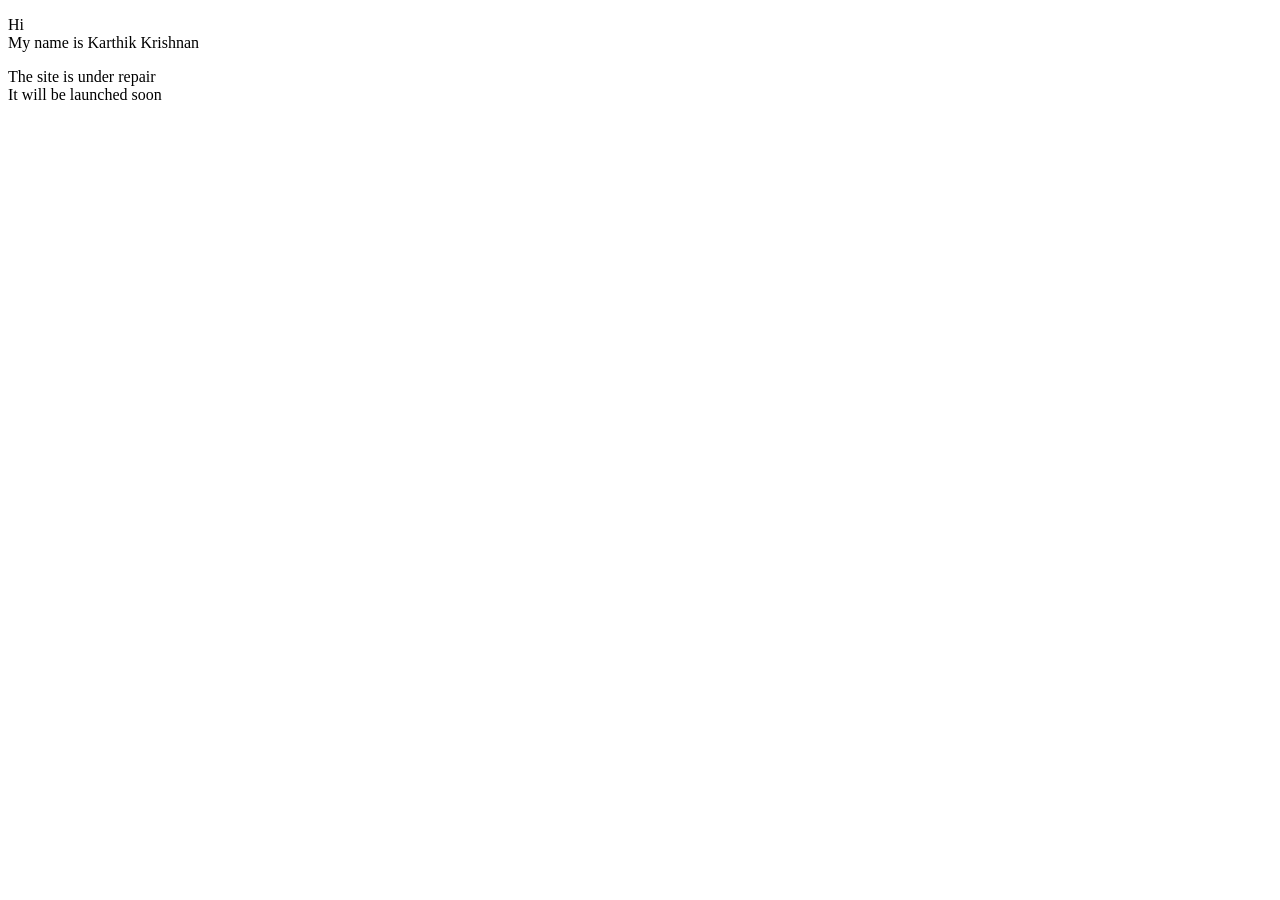
==== index.html @ c553976c "test" ====
<!DOCTYPE html>
<html lang="en">
<head>

	<title>Karthik</title>

</head>

<body>

<p> Hi <br> My name is Karthik Krishnan </p>

<p> The site is under repair<br> It will be launched soon</p>

</body>
</html>
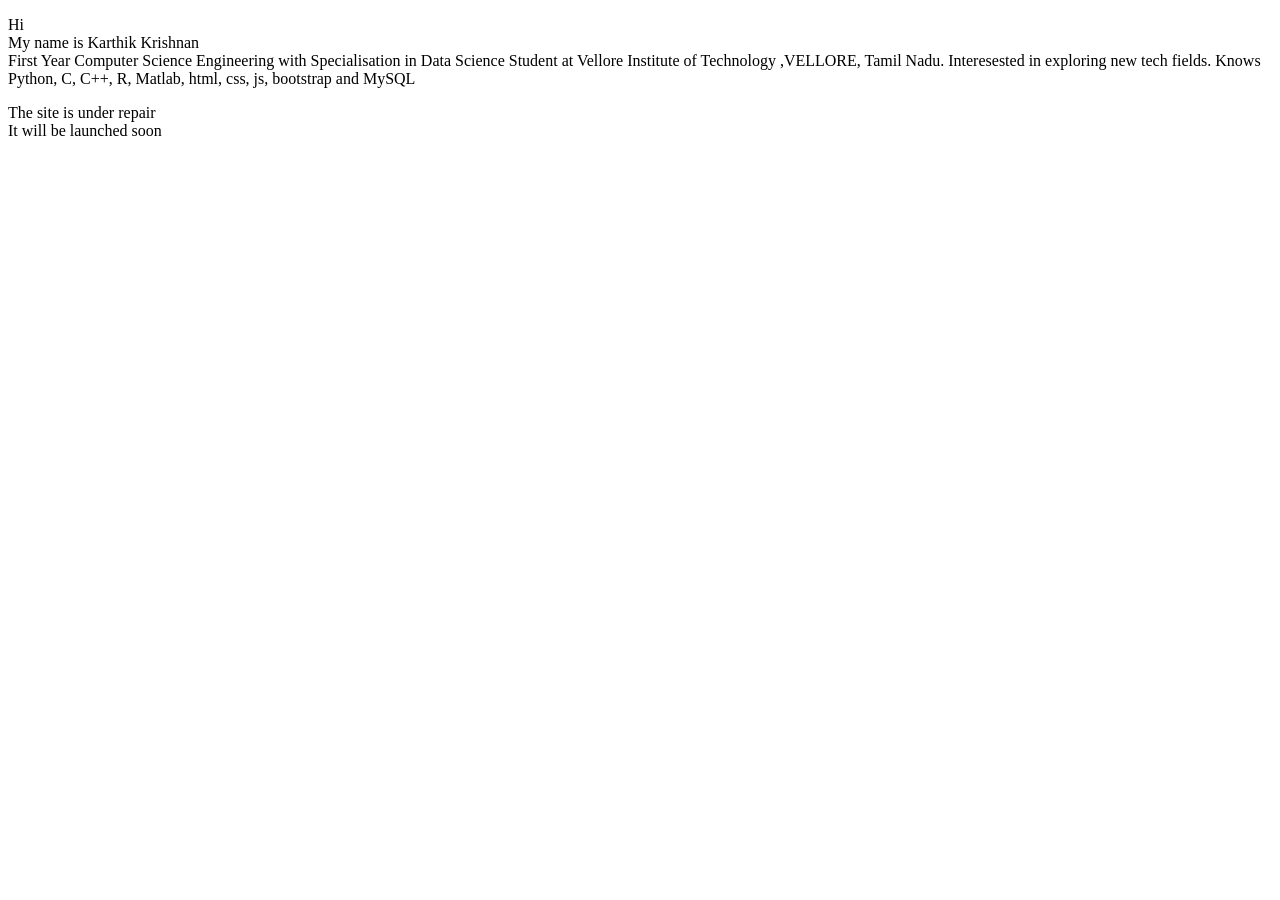
==== commit 1d823ee3: "Update index.html" ====
--- a/index.html
+++ b/index.html
@@ -8,7 +8,7 @@
 
 <body>
 
-<p> Hi <br> My name is Karthik Krishnan </p>
+<p> Hi <br> My name is Karthik Krishnan<br> First Year Computer Science Engineering with Specialisation in Data Science Student at Vellore Institute of Technology ,VELLORE, Tamil Nadu. Interesested in exploring new tech fields. Knows Python, C, C++, R, Matlab, html, css, js, bootstrap and MySQL </p>
 
 <p> The site is under repair<br> It will be launched soon</p>
 
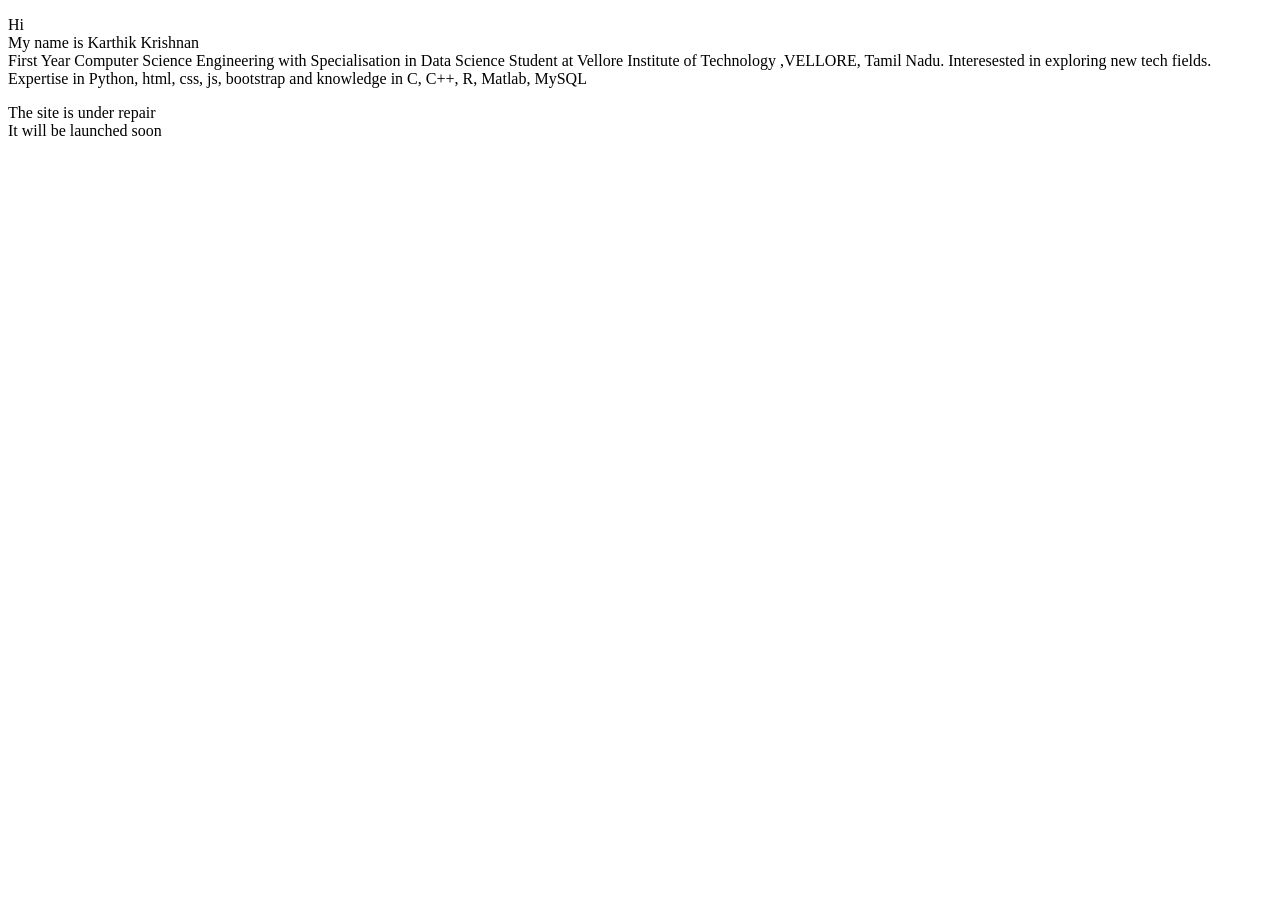
==== commit 0a4d50b8: "Update index.html" ====
--- a/index.html
+++ b/index.html
@@ -8,7 +8,7 @@
 
 <body>
 
-<p> Hi <br> My name is Karthik Krishnan<br> First Year Computer Science Engineering with Specialisation in Data Science Student at Vellore Institute of Technology ,VELLORE, Tamil Nadu. Interesested in exploring new tech fields. Knows Python, C, C++, R, Matlab, html, css, js, bootstrap and MySQL </p>
+<p> Hi <br> My name is Karthik Krishnan<br> First Year Computer Science Engineering with Specialisation in Data Science Student at Vellore Institute of Technology ,VELLORE, Tamil Nadu. Interesested in exploring new tech fields. Expertise in Python, html, css, js, bootstrap and knowledge in C, C++, R, Matlab, MySQL </p>
 
 <p> The site is under repair<br> It will be launched soon</p>
 
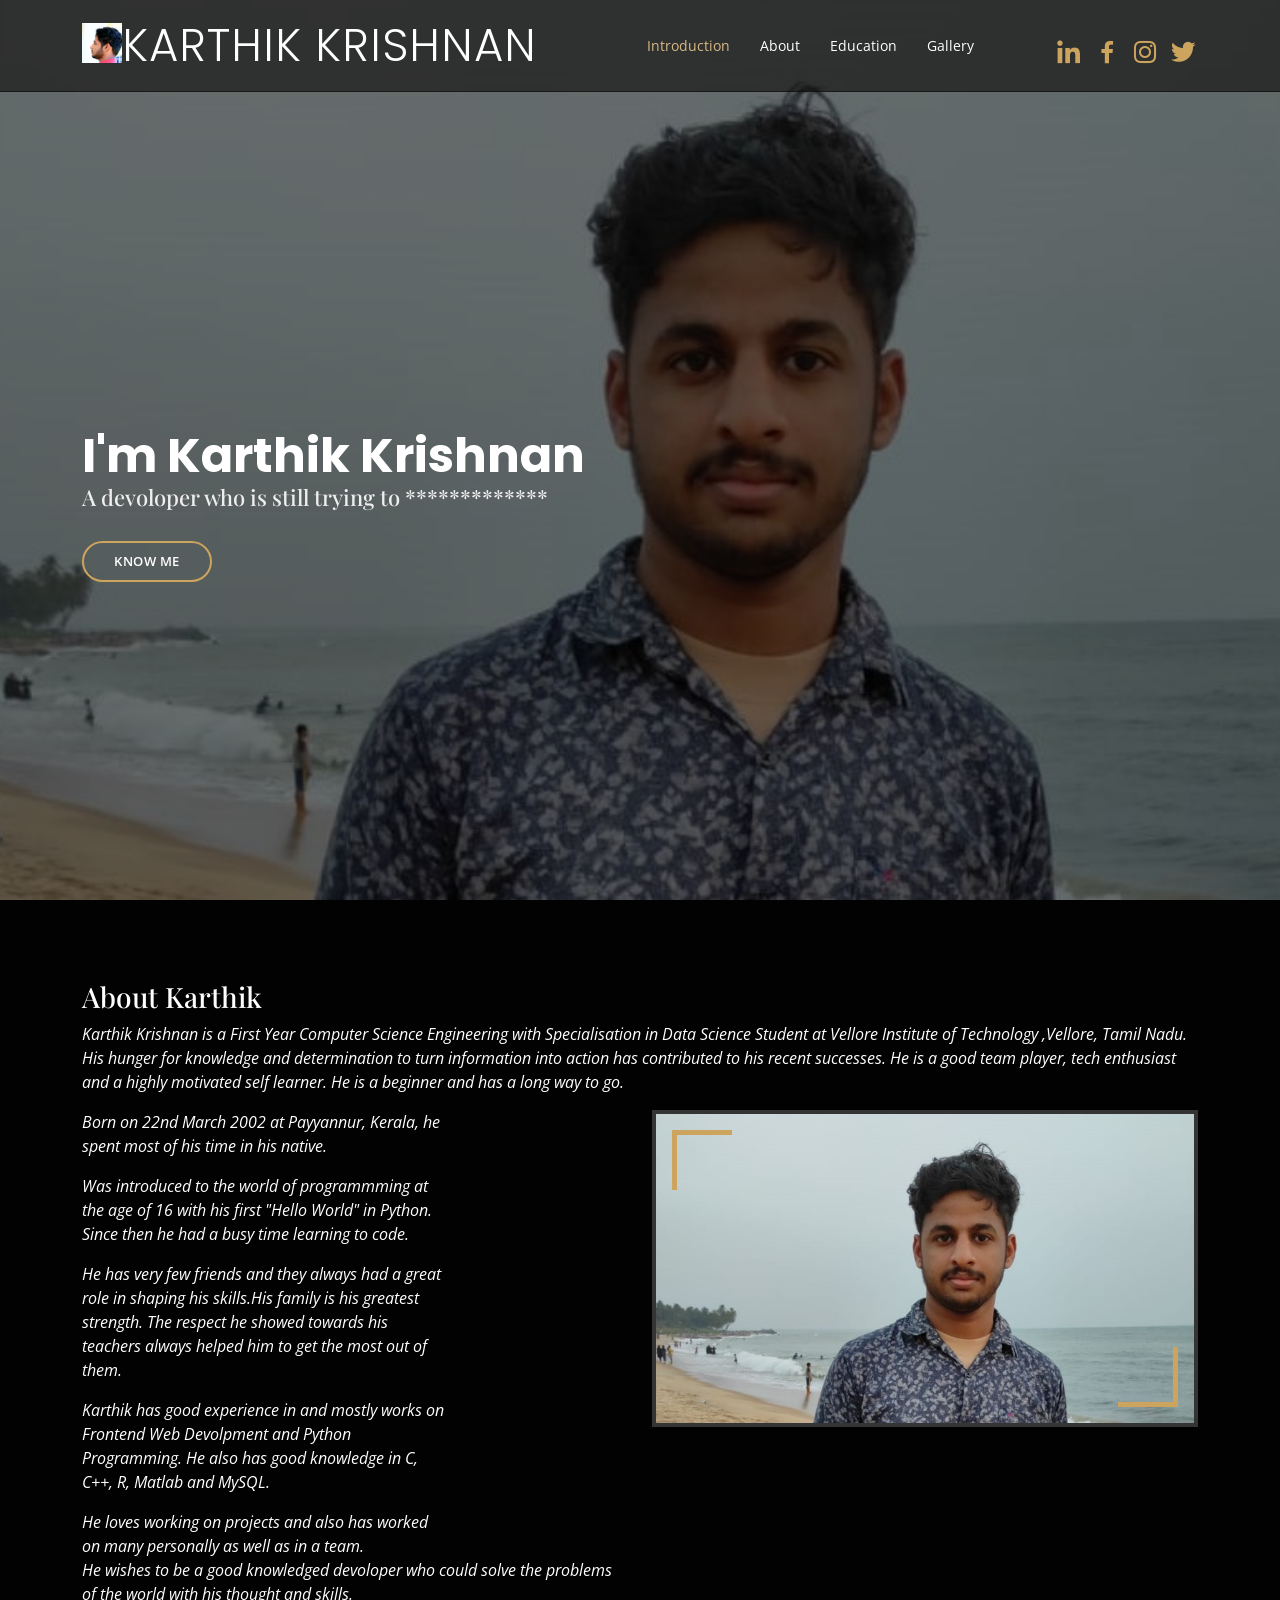
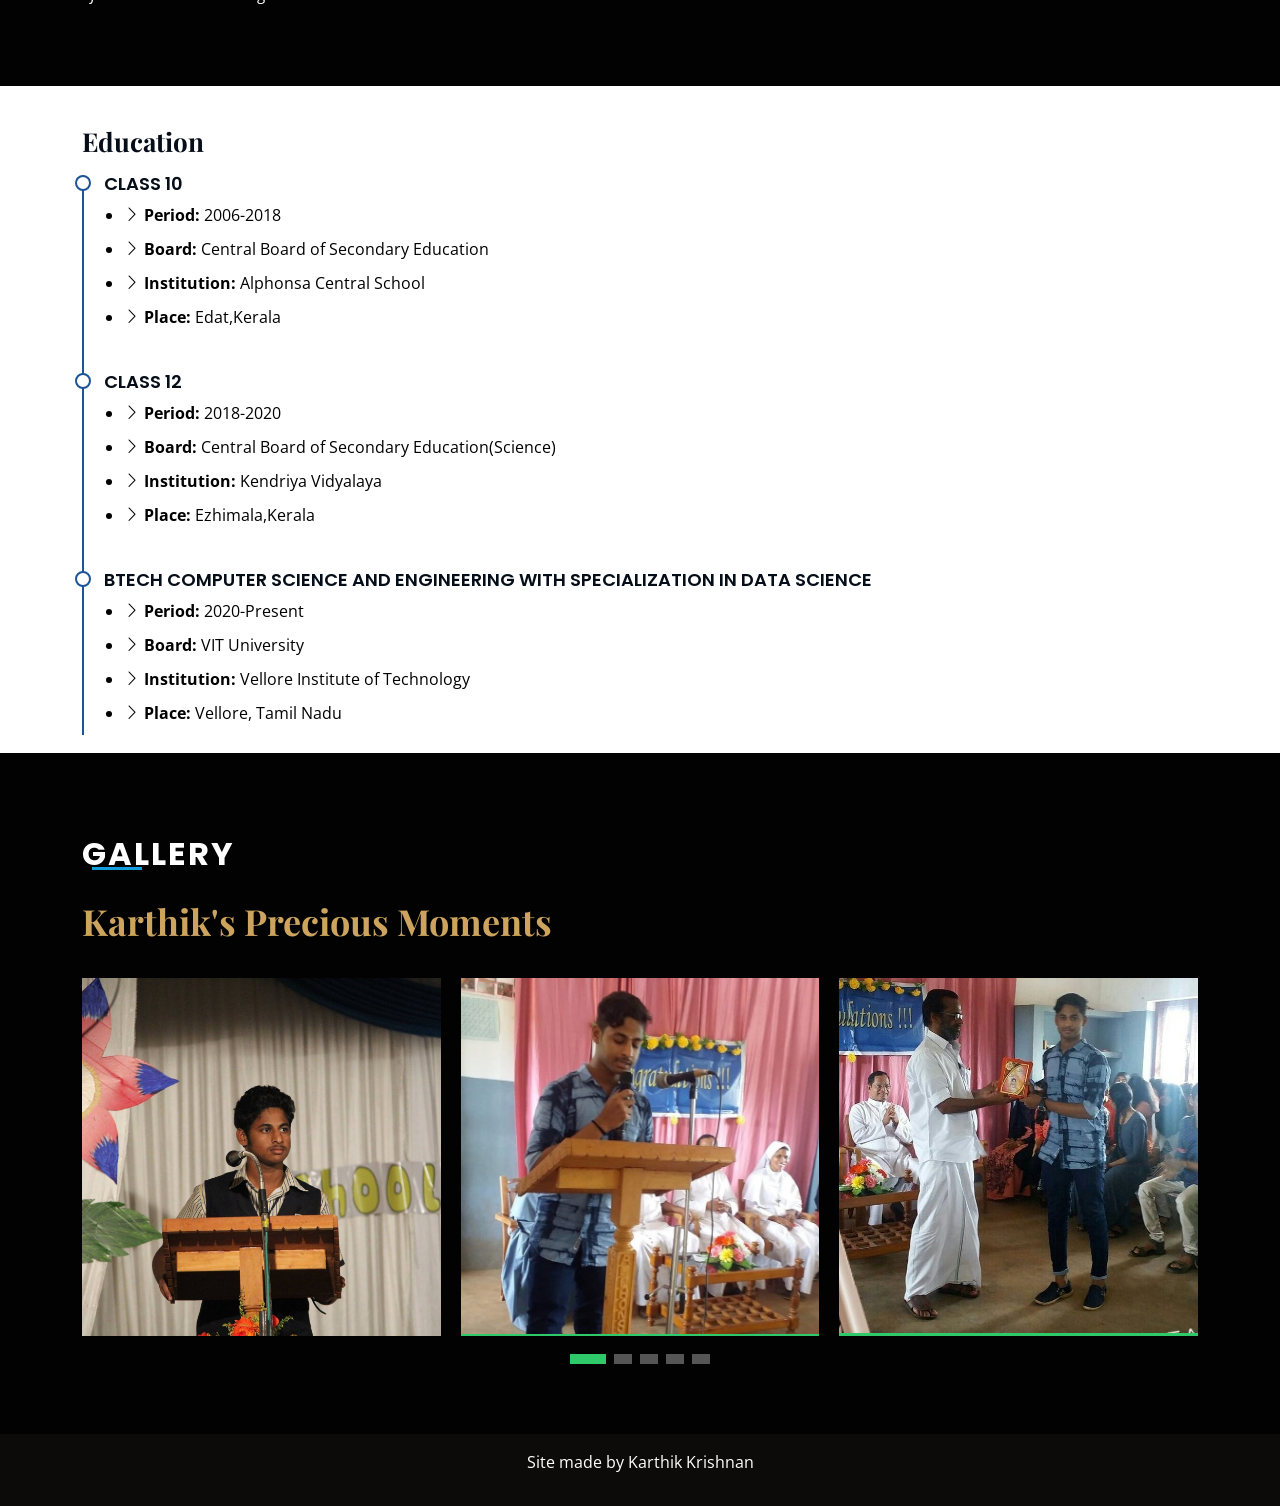
==== commit e0125d1b: "draft 2" ====
--- a/index.html
+++ b/index.html
@@ -1,16 +1,374 @@
 <!DOCTYPE html>
 <html lang="en">
+
 <head>
-
-	<title>Karthik</title>
-
+  <meta charset="utf-8">
+  <meta content="width=device-width, initial-scale=1.0" name="viewport">
+
+  <title>Karthik Krishnan</title>
+  <meta content="" name="description">
+  <meta content="" name="keywords">
+
+  <!-- Favicons -->
+  <link href="assets/img/icon.jpg" rel="icon">
+  <link href="assets/img/icon.jpg" rel="apple-touch-icon">
+
+  <!-- Google Fonts -->
+  <link href="https://fonts.googleapis.com/css?family=Open+Sans:300,300i,400,400i,600,600i,700,700i|Playfair+Display:ital,wght@0,400;0,500;0,600;0,700;1,400;1,500;1,600;1,700|Poppins:300,300i,400,400i,500,500i,600,600i,700,700i" rel="stylesheet">
+
+  <!-- Vendor CSS Files -->
+  <link href="assets/vendor/animate.css/animate.min.css" rel="stylesheet">
+  <link href="assets/vendor/aos/aos.css" rel="stylesheet">
+  <link href="assets/vendor/bootstrap/css/bootstrap.min.css" rel="stylesheet">
+  <link href="assets/vendor/bootstrap-icons/bootstrap-icons.css" rel="stylesheet">
+  <link href="assets/vendor/boxicons/css/boxicons.min.css" rel="stylesheet">
+  <link href="assets/vendor/glightbox/css/glightbox.min.css" rel="stylesheet">
+  <link href="assets/vendor/swiper/swiper-bundle.min.css" rel="stylesheet">
+  <link rel="stylesheet" href="https://cdnjs.cloudflare.com/ajax/libs/font-awesome/5.11.2/css/all.css">
+
+  <!-- Template Main CSS File -->
+  <link href="assets/css/style.css" rel="stylesheet">
+
+  
 </head>
 
 <body>
 
-<p> Hi <br> My name is Karthik Krishnan<br> First Year Computer Science Engineering with Specialisation in Data Science Student at Vellore Institute of Technology ,VELLORE, Tamil Nadu. Interesested in exploring new tech fields. Expertise in Python, html, css, js, bootstrap and knowledge in C, C++, R, Matlab, MySQL </p>
-
-<p> The site is under repair<br> It will be launched soon</p>
+  <header id="header" class="fixed-top d-flex align-items-cente">
+    <div class="container-fluid container-xl d-flex align-items-center justify-content-lg-between">
+
+      <div style="display: inline-flex;">
+      <a href="index.html" class="logo me-auto me-lg-0"><img src="assets/img/icon.jpg" alt="" class="img-fluid"></a>
+      <h1 class="logo me-auto me-lg-0" style="font-size: 45px;"><a href="index.html">Karthik Krishnan</a></h1>
+     </div>
+      
+
+      <nav id="navbar" class="navbar order-last order-lg-0" >
+        <ul style="font-size: 80px;">
+          <li><a class="nav-link scrollto active" href="#hero">Introduction</a></li>
+          <li><a class="nav-link scrollto" href="#about">About</a></li>
+          <li><a class="nav-link scrollto" href="#resume">Education</a></li>
+          <li><a class="nav-link scrollto" href="#events">Gallery</a></li>
+          <!--<li><a class="nav-link scrollto" href="#contact">Contact</a></li>-->
+        </ul>
+        <i class="bi bi-list mobile-nav-toggle"></i>
+      </nav><!-- .navbar -->
+      <div class="social-links mt-3 text-center" style="font-size: 30px;">
+          <a href="https://www.linkedin.com/in/karthik-krishnan-o-75846920b/" class="linkedin"><i class="bx bxl-linkedin"></i></a>
+          <a href="https://www.facebook.com/people/Karthik-Krishnan/100007769506134/" class="facebook"><i class="bx bxl-facebook"></i></a>
+          <a href="https://www.instagram.com/_karthik_krishnan_2/" class="instagram"><i class="bx bxl-instagram"></i></a>
+          <a href="https://twitter.com/Karthik61350264?s=09" class="twitter"><i class="bx bxl-twitter"></i></a>
+          <!--<a href="#" class="google-plus"><i class="bx bxl-skype"></i></a>-->
+        </div>
+        
+    </div>
+  </header>
+  
+  <section id="hero" class="d-flex align-items-center">
+    <div class="container position-relative text-center text-lg-start" data-aos="zoom-in" data-aos-delay="100">
+      <div class="row">
+        <div class="col-lg-8">
+          <h1>I'm Karthik Krishnan</h1>
+          <h2>A devoloper who is still trying to *************</h2>
+
+          <div class="btns">
+            <a href="#about" class="btn-menu animated fadeInUp scrollto">Know me</a>
+            
+          </div>
+        </div>
+        
+
+      </div>
+    </div>
+  </section>
+
+  <main id="main">
+
+    <section id="about" class="about">
+      <div class="container" data-aos="fade-up">
+
+        <div class="row">
+          <div class="col-lg-6 order-1 order-lg-2" data-aos="zoom-in" data-aos-delay="100">
+            <div class="about-img">
+              <img src="assets/img/me3.jpeg" alt="">
+            </div>
+          </div>
+          <h3>About Karthik</h3>
+            <p class="fst-italic col-lg-12">
+              Karthik Krishnan is a First Year Computer Science Engineering with Specialisation in Data Science Student at Vellore Institute of Technology ,Vellore, Tamil Nadu. His hunger for knowledge and determination to turn information into action has contributed to his recent successes. He is a good team player, tech enthusiast and a highly motivated self learner.  He is a beginner and has a long way to go. 
+            </p>
+          <div class="col-lg-6 pt-4 pt-lg-0 order-2 order-lg-1 content">
+            <div class="col-lg-8 pt-4 pt-lg-0 content fst-italic" data-aos="fade-left">
+            
+            <p>
+              Born on 22nd March 2002 at Payyannur, Kerala, he spent most of his time in his native.
+            </p>
+
+            <p> Was introduced to the world of programmming at the age of 16 with his first "Hello World" in Python. Since then he had a busy time learning to code. 
+            </p>
+
+            <p>He has very few friends and they always had a great role in shaping his skills.His family is his greatest strength. The respect he showed towards his teachers always helped him to get the most out of them.
+            </p>
+
+            <p>
+              Karthik has good experience in and mostly works on Frontend Web Devolpment and Python Programming. He also has good knowledge in C, C++, R, Matlab and MySQL.
+            </p>
+            <p>
+              He loves working on projects and also has worked on many personally as well as in a team.
+            </p>
+          </div>
+          <div>
+            <p class="col-lg-12 fst-italic">
+              He wishes to be a good knowledged devoloper who could solve the problems of the world with his thought and skills.
+            </p>
+
+           
+      </div>
+    </section>
+
+    <section id="resume" class="resume" style="background-color: white;color:black;">
+      <div class="container">
+
+            <h3 class="resume-title">Education</h3>
+
+            <div class="resume-item">
+              <h4>Class 10</h4>
+              <ul>
+                  <li><i class="bi bi-chevron-right"></i> <strong>Period:</strong> <span>2006-2018</span></li>
+                  <li><i class="bi bi-chevron-right"></i> <strong>Board:</strong> <span>Central Board of Secondary Education</span></li>
+                  <li><i class="bi bi-chevron-right"></i> <strong>Institution:</strong> <span>Alphonsa Central School</span></li>
+                  <li><i class="bi bi-chevron-right"></i> <strong>Place:</strong> <span> Edat,Kerala</span></li>
+                </ul>
+                
+            </div>
+            <div class="resume-item">
+            <h4>Class 12</h4>
+              <ul>
+                  <li><i class="bi bi-chevron-right"></i> <strong>Period:</strong> <span>2018-2020</span></li>
+                  <li><i class="bi bi-chevron-right"></i> <strong>Board:</strong> <span>Central Board of Secondary Education(Science)</span></li>
+                  <li><i class="bi bi-chevron-right"></i> <strong>Institution:</strong> <span>Kendriya Vidyalaya</span></li>
+                  <li><i class="bi bi-chevron-right"></i> <strong>Place:</strong> <span> Ezhimala,Kerala</span></li>
+                </ul>
+            </div>
+       
+            <div class="resume-item">
+            <h4>BTech Computer Science and Engineering with Specialization In Data Science</h4>
+              <ul>
+                  <li><i class="bi bi-chevron-right"></i> <strong>Period:</strong> <span>2020-Present </span></li>
+                  <li><i class="bi bi-chevron-right"></i> <strong>Board:</strong> <span>VIT University</span></li>
+                  <li><i class="bi bi-chevron-right"></i> <strong>Institution:</strong> <span>Vellore Institute of Technology</span></li>
+                  <li><i class="bi bi-chevron-right"></i> <strong>Place:</strong> <span> Vellore, Tamil Nadu</span></li>
+                </ul>
+            </div>
+          </div>
+      </section>
+
+
+    <section id="events" class="events" ">
+      <div class="container" data-aos="fade-up">
+
+    <section class="section-property section-t8" id="Gallery" style="margin-bottom: 60px; margin-top: 60px;">
+      <div class="section-title">
+          <h2>Gallery</h2>
+          <p>Karthik's Precious Moments</p>
+        </div>
+          <div id="property-carousel" class="swiper-container" >
+          <div class="swiper-wrapper">
+
+            <div class="carousel-item-b swiper-slide">
+              <div class="card-box-a card-shadow">
+                <div class="img-box-a">
+                  <img src="assets/img/gallery/speech.jpg" alt="" class="img-a img-fluid">
+                </div>
+                <div class="card-overlay">
+                  <div class="card-overlay-a-content">
+                    
+                    <div class="card-footer-a">
+                      <ul class="card-info d-flex justify-content-around">
+                        <li>
+                          <h4 class="card-info-title">Annual Day Speech <br> @Alphonsa Central School</h4>
+                          
+                      </ul>
+                    </div>
+                  </div>
+                </div>
+              </div>
+            </div><!-- End carousel item -->
+
+            <div class="carousel-item-b swiper-slide">
+              <div class="card-box-a card-shadow">
+                <div class="img-box-a">
+                  <img src="assets/img/gallery/speech4.jpg" alt="" class="img-a img-fluid">
+                </div>
+                <div class="card-overlay">
+                  <div class="card-overlay-a-content">
+                    
+                    <div class="card-footer-a">
+                      <ul class="card-info d-flex justify-content-around">
+                        <li>
+                          <h4 class="card-info-title">Congratulation meeting <br> @ Alphonsa Central School</h4>
+                          
+                      </ul>
+                    </div>
+                  </div>
+                </div>
+              </div>
+            </div><!-- End carousel item -->
+
+            <div class="carousel-item-b swiper-slide">
+              <div class="card-box-a card-shadow">
+                <div class="img-box-a">
+                  <img src="assets/img/gallery/prize2.jpg" alt="" class="img-a img-fluid">
+                </div>
+                <div class="card-overlay">
+                  <div class="card-overlay-a-content">
+                    
+                    <div class="card-footer-a">
+                      <ul class="card-info d-flex justify-content-around">
+                        <li>
+                          <h4 class="card-info-title">School Topper Award<br> @Alphonsa Central School </h4>
+                          
+                      </ul>
+                    </div>
+                  </div>
+                </div>
+              </div>
+            </div><!-- End carousel item -->
+          
+          <div class="carousel-item-b swiper-slide">
+              <div class="card-box-a card-shadow">
+                <div class="img-box-a">
+                  <img src="assets/img/gallery/prize1.jpg" alt="" class="img-a img-fluid">
+                </div>
+                <div class="card-overlay">
+                  <div class="card-overlay-a-content">
+                    
+                    <div class="card-footer-a">
+                      <ul class="card-info d-flex justify-content-around">
+                        <li>
+                          <h4 class="card-info-title">Best Student Teacher<br> @Kendriya Vidyalaya Ezhimala</h4>
+                          
+                      </ul>
+                    </div>
+                  </div>
+                </div>
+              </div>
+            </div><!-- End carousel item -->
+
+            <div class="carousel-item-b swiper-slide">
+              <div class="card-box-a card-shadow">
+                <div class="img-box-a">
+                  <img src="assets/img/gallery/prize3.jpg" alt="" class="img-a img-fluid">
+                </div>
+
+                <div class="card-overlay">
+                  <div class="card-overlay-a-content">
+                    <!--<div class="card-header-a">
+                      <h2 class="card-title-a">
+                        <a href="property-single.html">157 West
+                          <br /> Central Park</a>
+                      </h2>
+                    </div>
+                    <div class="card-body-a">
+                      <div class="price-box d-flex">
+                        <span class="price-a">rent | $ 12.000</span>
+                      </div>
+                      <a href="property-single.html" class="link-a">Click here to view
+                        <span class="bi bi-chevron-right"></span>
+                      </a>
+                    </div>-->
+                    <div class="card-footer-a">
+                      <ul class="card-info d-flex justify-content-around">
+                        <li>
+                          <h4 class="card-info-title">Best student award <br>@ Alphonsa Central School <br>#Annual Day</h4>
+                          <!--<span>340m
+                            <sup>2</sup>
+                          </span>
+                        </li>
+                        <li>
+                          <h4 class="card-info-title">Beds</h4>
+                          <span>2</span>
+                        </li>
+                        <li>
+                          <h4 class="card-info-title">Baths</h4>
+                          <span>4</span>
+                        </li>
+                        <li>
+                          <h4 class="card-info-title">Garages</h4>
+                          <span>1</span>
+                        </li>-->
+                      </ul>
+                    </div>
+                  </div>
+                </div>
+              </div>
+            </div><!-- End carousel item -->
+
+            
+            </div>
+            </div>
+            
+        <div class="propery-carousel-pagination carousel-pagination"></div>
+
+      </div>
+    </section>
+
+
+
+      <!--
+        <div class='last'>
+<div class="social-buttons" style="display:inline-flex;flex-direction: column;">
+<div class='social'>
+<button class="big-button">
+<img src="assets/img/linkedin.png" alt="Save icon"/>
+<br/>
+SaveLinkedIn</button>
+<button class="big-button">Instagram</button>
+<button class="big-button">Facebook</button>
+<button class="big-button">Discord</button>
+<button class="big-button">Twitter</button>
+
+</div>
+
+      <button class="fab fa-linkedin-in btn btn-outline">XXXXXXXXXXX</button>
+      <button class="fab fa-instagram">XXXXXXXXXXX</button>
+      <button class="fab fa-facebook">XXXXXXXXXXX</button>
+      <button class="fab fa-twitter">XXXXXXXXXXX</button>
+      <button class="fab fa-discord">XXXXXXXXXXX</button>
+      
+
+      <a href="#"><i class="fab fa-teamspeak"></i></a>
+      <a href="#"><i class="fab fa-twitter"></i></a>
+      <a href="#"><i class="fab fa-instagram"></i></a>
+      <a href="#"><i class="fab fa-youtube"></i></a>
+      <a href="#"><i class="fab fa-linkedin-in"></i></a>
+    -->
+  </div>
+</div>
+
+
+</main>
+<p class='text-center p-3'>Site made by Karthik Krishnan</p>
+
+
+
+       
+  <div id="preloader"></div>
+  <a href="#" class="back-to-top d-flex align-items-center justify-content-center"><i class="bi bi-arrow-up-short"></i></a>
+
+  <!-- Vendor JS Files -->
+  <script src="assets/vendor/aos/aos.js"></script>
+  <script src="assets/vendor/bootstrap/js/bootstrap.bundle.min.js"></script>
+  <script src="assets/vendor/glightbox/js/glightbox.min.js"></script>
+  <script src="assets/vendor/isotope-layout/isotope.pkgd.min.js"></script>
+  <script src="assets/vendor/php-email-form/validate.js"></script>
+  <script src="assets/vendor/swiper/swiper-bundle.min.js"></script>
+
+
+
+  <!-- Template Main JS File -->
+  <script src="assets/js/main.js"></script>
 
 </body>
+
 </html>
--- a/assets/css/style.css
+++ b/assets/css/style.css
@@ -0,0 +1,1584 @@
+
+body {
+  font-family: "Open Sans", sans-serif;
+  background: #0c0b09;
+  color: #fff;
+}
+
+a {
+  color: #cda45e;
+  text-decoration: none;
+}
+
+a:hover {
+  color: #d9ba85;
+  text-decoration: none;
+}
+
+
+
+h1, h2, h3, h4, h5, h6 {
+  font-family: "Playfair Display", serif;
+}
+
+
+#preloader {
+  position: fixed;
+  top: 0;
+  left: 0;
+  right: 0;
+  bottom: 0;
+  z-index: 9999;
+  overflow: hidden;
+  background: #1a1814;
+}
+
+#preloader:before {
+  content: "";
+  position: fixed;
+  top: calc(50% - 30px);
+  left: calc(50% - 30px);
+  border: 6px solid #1a1814;
+  border-top-color: #cda45e;
+  border-bottom-color: #cda45e;
+  border-radius: 50%;
+  width: 60px;
+  height: 60px;
+  -webkit-animation: animate-preloader 1s linear infinite;
+  animation: animate-preloader 1s linear infinite;
+}
+
+@-webkit-keyframes animate-preloader {
+  0% {
+    transform: rotate(0deg);
+  }
+  100% {
+    transform: rotate(360deg);
+  }
+}
+
+@keyframes animate-preloader {
+  0% {
+    transform: rotate(0deg);
+  }
+  100% {
+    transform: rotate(360deg);
+  }
+}
+
+.back-to-top {
+  position: fixed;
+  visibility: hidden;
+  opacity: 0;
+  right: 15px;
+  bottom: 15px;
+  z-index: 996;
+  width: 44px;
+  height: 44px;
+  border-radius: 50px;
+  transition: all 0.4s;
+  border: 2px solid #cda45e;
+}
+
+.back-to-top i {
+  font-size: 28px;
+  color: #cda45e;
+  line-height: 0;
+}
+
+.back-to-top:hover {
+  background: #cda45e;
+  color: #1a1814;
+}
+
+.back-to-top:hover i {
+  color: #444444;
+}
+
+.back-to-top.active {
+  visibility: visible;
+  opacity: 1;
+}
+
+@media screen and (max-width: 768px) {
+  [data-aos-delay] {
+    transition-delay: 0 !important;
+  }
+}
+
+#topbar {
+  height: 40px;
+  font-size: 14px;
+  transition: all 0.5s;
+  z-index: 996;
+}
+
+#topbar.topbar-scrolled {
+  top: -40px;
+}
+
+#topbar .contact-info i {
+  font-style: normal;
+  color: #d9ba85;
+}
+
+#topbar .contact-info i span {
+  padding-left: 5px;
+  color: #fff;
+}
+
+#topbar .languages ul {
+  display: flex;
+  flex-wrap: wrap;
+  list-style: none;
+  padding: 0;
+  margin: 0;
+  color: #cda45e;
+}
+
+#topbar .languages ul a {
+  color: white;
+}
+
+#topbar .languages ul li + li {
+  padding-left: 10px;
+}
+
+#topbar .languages ul li + li::before {
+  display: inline-block;
+  padding-right: 10px;
+  color: rgba(255, 255, 255, 0.5);
+  content: "/";
+}
+
+
+#header {
+  background: rgba(12, 11, 9, 0.6);
+  border-bottom: 1px solid rgba(12, 11, 9, 0.6);
+  transition: all 0.5s;
+  z-index: 997;
+  padding: 15px 0;
+  
+}
+
+#header.header-scrolled {
+  top: 0;
+  background: rgba(0, 0, 0, 0.85);
+  border-bottom: 1px solid #37332a;
+}
+
+#header .logo {
+  font-size: 28px;
+  margin: 0;
+  padding: 0;
+  line-height: 1;
+  font-weight: 300;
+  letter-spacing: 1px;
+  text-transform: uppercase;
+  font-family: "Poppins", sans-serif;
+}
+
+#header .logo a {
+  color: #fff;
+}
+
+#header .logo img {
+  max-height: 40px;
+}
+
+
+
+.contact .info .social-links {
+  padding-left: 60px;
+}
+
+.contact .info .social-links a {
+  font-size: 18px;
+  display: inline-block;
+  background: #333;
+  color: #fff;
+  line-height: 1;
+  padding: 8px 0;
+  border-radius: 50%;
+  text-align: center;
+  width: 36px;
+  height: 36px;
+  transition: 0.3s;
+  margin-right: 10px;
+}
+
+.contact .info .social-links a:hover {
+  background: #149ddd;
+  color: #fff;
+}
+
+
+.book-a-table-btn {
+  margin: 0 0 0 15px;
+  border: 2px solid #cda45e;
+  color: #fff;
+  border-radius: 50px;
+  padding: 8px 25px;
+  text-transform: uppercase;
+  font-size: 13px;
+  font-weight: 500;
+  letter-spacing: 1px;
+  transition: 0.3s;
+}
+
+.book-a-table-btn:hover {
+  background: #cda45e;
+  color: #fff;
+}
+
+@media (max-width: 992px) {
+  .book-a-table-btn {
+    margin: 0 15px 0 0;
+    padding: 8px 20px;
+  }
+}
+
+.navbar {
+  padding: 0;
+}
+
+.navbar ul {
+  margin: 0;
+  padding: 0;
+  display: flex;
+  list-style: none;
+  align-items: center;
+}
+
+.navbar li {
+  position: relative;
+}
+
+.navbar a {
+  display: flex;
+  align-items: center;
+  justify-content: space-between;
+  padding: 10px 0 10px 30px;
+  color: #fff;
+  white-space: nowrap;
+  transition: 0.3s;
+  font-size: 14px;
+}
+
+.navbar a i {
+  font-size: 12px;
+  line-height: 0;
+  margin-left: 5px;
+}
+
+.navbar a:hover, .navbar .active, .navbar li:hover > a {
+  color: #d9ba85;
+}
+
+.navbar .dropdown ul {
+  display: block;
+  position: absolute;
+  left: 14px;
+  top: calc(100% + 30px);
+  margin: 0;
+  padding: 10px 0;
+  z-index: 99;
+  opacity: 0;
+  visibility: hidden;
+  background: #fff;
+  box-shadow: 0px 0px 30px rgba(127, 137, 161, 0.25);
+  transition: 0.3s;
+  border-radius: 4px;
+}
+
+.navbar .dropdown ul li {
+  min-width: 200px;
+}
+
+.navbar .dropdown ul a {
+  padding: 10px 20px;
+  color: #444444;
+}
+
+.navbar .dropdown ul a i {
+  font-size: 12px;
+}
+
+.navbar .dropdown ul a:hover, .navbar .dropdown ul .active:hover, .navbar .dropdown ul li:hover > a {
+  color: #cda45e;
+}
+
+.navbar .dropdown:hover > ul {
+  opacity: 1;
+  top: 100%;
+  visibility: visible;
+}
+
+.navbar .dropdown .dropdown ul {
+  top: 0;
+  left: calc(100% - 30px);
+  visibility: hidden;
+}
+
+.navbar .dropdown .dropdown:hover > ul {
+  opacity: 1;
+  top: 0;
+  left: 100%;
+  visibility: visible;
+}
+
+@media (max-width: 1366px) {
+  .navbar .dropdown .dropdown ul {
+    left: -90%;
+  }
+  .navbar .dropdown .dropdown:hover > ul {
+    left: -100%;
+  }
+}
+
+
+.mobile-nav-toggle {
+  color: #fff;
+  font-size: 28px;
+  cursor: pointer;
+  display: none;
+  line-height: 0;
+  transition: 0.5s;
+}
+
+@media (max-width: 991px) {
+  .mobile-nav-toggle {
+    display: block;
+  }
+  .navbar ul {
+    display: none;
+  }
+}
+
+.navbar-mobile {
+  position: fixed;
+  overflow: hidden;
+  top: 0;
+  right: 0;
+  left: 0;
+  bottom: 0;
+  background: rgba(0, 0, 0, 0.9);
+  transition: 0.3s;
+  z-index: 999;
+}
+
+.navbar-mobile .mobile-nav-toggle {
+  position: absolute;
+  top: 15px;
+  right: 15px;
+}
+
+.navbar-mobile ul {
+  display: block;
+  position: absolute;
+  top: 55px;
+  right: 15px;
+  bottom: 15px;
+  left: 15px;
+  padding: 10px 0;
+  border-radius: 6px;
+  background-color: #fff;
+  overflow-y: auto;
+  transition: 0.3s;
+}
+
+.navbar-mobile a {
+  padding: 10px 20px;
+  font-size: 15px;
+  color: #1a1814;
+}
+
+.navbar-mobile a:hover, .navbar-mobile .active, .navbar-mobile li:hover > a {
+  color: #cda45e;
+}
+
+.navbar-mobile .getstarted {
+  margin: 15px;
+}
+
+.navbar-mobile .dropdown ul {
+  position: static;
+  display: none;
+  margin: 10px 20px;
+  padding: 10px 0;
+  z-index: 99;
+  opacity: 1;
+  visibility: visible;
+  background: #fff;
+  box-shadow: 0px 0px 30px rgba(127, 137, 161, 0.25);
+}
+
+.navbar-mobile .dropdown ul li {
+  min-width: 200px;
+}
+
+.navbar-mobile .dropdown ul a {
+  padding: 10px 20px;
+}
+
+.navbar-mobile .dropdown ul a i {
+  font-size: 12px;
+}
+
+.navbar-mobile .dropdown ul a:hover, .navbar-mobile .dropdown ul .active:hover, .navbar-mobile .dropdown ul li:hover > a {
+  color: #cda45e;
+}
+
+.navbar-mobile .dropdown > .dropdown-active {
+  display: block;
+}
+
+#hero {
+  width: 100%;
+  height: 100vh;
+  background: url("../img/me3.jpeg") top center;
+  background-size: cover;
+  position: relative;
+  padding: 0;
+}
+
+#hero:before {
+  content: "";
+  background: rgba(0, 0, 0, 0.5);
+  position: absolute;
+  bottom: 0;
+  top: 0;
+  left: 0;
+  right: 0;
+}
+
+#hero .container {
+  padding-top: 110px;
+}
+
+@media (max-width: 992px) {
+  #hero .container {
+    padding-top: 98px;
+  }
+}
+
+#hero h1 {
+  margin: 0;
+  font-size: 48px;
+  font-weight: 700;
+  line-height: 56px;
+  color: #fff;
+  font-family: "Poppins", sans-serif;
+}
+
+#hero h1 span {
+  color: #cda45e;
+}
+
+#hero h2 {
+  color: #eee;
+  margin-bottom: 10px 0 0 0;
+  font-size: 22px;
+}
+
+#hero .btns {
+  margin-top: 30px;
+}
+
+#hero .btn-menu, #hero .btn-book {
+  font-weight: 600;
+  font-size: 13px;
+  letter-spacing: 0.5px;
+  text-transform: uppercase;
+  display: inline-block;
+  padding: 12px 30px;
+  border-radius: 50px;
+  transition: 0.3s;
+  line-height: 1;
+  color: white;
+  border: 2px solid #cda45e;
+}
+
+#hero .btn-menu:hover, #hero .btn-book:hover {
+  background: #cda45e;
+  color: #fff;
+}
+
+#hero .btn-book {
+  margin-left: 15px;
+}
+
+#hero .play-btn {
+  width: 94px;
+  height: 94px;
+  background: radial-gradient(#cda45e 50%, rgba(205, 164, 94, 0.4) 52%);
+  border-radius: 50%;
+  display: block;
+  position: relative;
+  overflow: hidden;
+}
+
+#hero .play-btn::after {
+  content: '';
+  position: absolute;
+  left: 50%;
+  top: 50%;
+  transform: translateX(-40%) translateY(-50%);
+  width: 0;
+  height: 0;
+  border-top: 10px solid transparent;
+  border-bottom: 10px solid transparent;
+  border-left: 15px solid #fff;
+  z-index: 100;
+  transition: all 400ms cubic-bezier(0.55, 0.055, 0.675, 0.19);
+}
+
+#hero .play-btn::before {
+  content: '';
+  position: absolute;
+  width: 120px;
+  height: 120px;
+  -webkit-animation-delay: 0s;
+  animation-delay: 0s;
+  -webkit-animation: pulsate-btn 2s;
+  animation: pulsate-btn 2s;
+  -webkit-animation-direction: forwards;
+  animation-direction: forwards;
+  -webkit-animation-iteration-count: infinite;
+  animation-iteration-count: infinite;
+  -webkit-animation-timing-function: steps;
+  animation-timing-function: steps;
+  opacity: 1;
+  border-radius: 50%;
+  border: 5px solid rgba(205, 164, 94, 0.7);
+  top: -15%;
+  left: -15%;
+  background: rgba(198, 16, 0, 0);
+}
+
+#hero .play-btn:hover::after {
+  border-left: 15px solid #cda45e;
+  transform: scale(20);
+}
+
+#hero .play-btn:hover::before {
+  content: '';
+  position: absolute;
+  left: 50%;
+  top: 50%;
+  transform: translateX(-40%) translateY(-50%);
+  width: 0;
+  height: 0;
+  border: none;
+  border-top: 10px solid transparent;
+  border-bottom: 10px solid transparent;
+  border-left: 15px solid #fff;
+  z-index: 200;
+  -webkit-animation: none;
+  animation: none;
+  border-radius: 0;
+}
+
+@media (min-width: 1024px) {
+  #hero {
+    background-attachment: fixed;
+  }
+}
+
+@media (max-width: 992px) {
+  #hero .play-btn {
+    margin-top: 30px;
+  }
+}
+
+@media (max-height: 500px) {
+  #hero {
+    height: auto;
+  }
+  #hero .container {
+    padding-top: 130px;
+    padding-bottom: 60px;
+  }
+}
+
+@media (max-width: 768px) {
+  #hero h1 {
+    font-size: 28px;
+    line-height: 36px;
+  }
+  #hero h2 {
+    font-size: 18px;
+    line-height: 24px;
+  }
+}
+
+@-webkit-keyframes pulsate-btn {
+  0% {
+    transform: scale(0.6, 0.6);
+    opacity: 1;
+  }
+  100% {
+    transform: scale(1, 1);
+    opacity: 0;
+  }
+}
+
+@keyframes pulsate-btn {
+  0% {
+    transform: scale(0.6, 0.6);
+    opacity: 1;
+  }
+  100% {
+    transform: scale(1, 1);
+    opacity: 0;
+  }
+}
+
+section {
+  padding: 60px 0;
+  overflow: hidden;
+}
+
+.section-bg {
+  background-color: #1a1814;
+}
+
+.section-title {
+  padding-bottom: 40px;
+}
+
+.section-title h2 {
+  font-size: 14px;
+  font-weight: 500;
+  padding: 0;
+  line-height: 1px;
+  margin: 0 0 5px 0;
+  letter-spacing: 2px;
+  text-transform: uppercase;
+  color: #aaaaaa;
+  font-family: "Poppins", sans-serif;
+}
+
+.section-title h2::after {
+  content: "";
+  width: 120px;
+  height: 1px;
+  display: inline-block;
+  background: rgba(255, 255, 255, 0.2);
+  margin: 4px 10px;
+}
+
+.section-title p {
+  margin: 0;
+  margin: 0;
+  font-size: 36px;
+  font-weight: 700;
+  font-family: "Playfair Display", serif;
+  color: #cda45e;
+}
+
+
+.breadcrumbs {
+  padding: 15px 0;
+  background: #1d1b16;
+  margin-top: 110px;
+}
+
+@media (max-width: 992px) {
+  .breadcrumbs {
+    margin-top: 98px;
+  }
+}
+
+.breadcrumbs h2 {
+  font-size: 26px;
+  font-weight: 300;
+}
+
+.breadcrumbs ol {
+  display: flex;
+  flex-wrap: wrap;
+  list-style: none;
+  padding: 0;
+  margin: 0;
+  font-size: 14px;
+}
+
+.breadcrumbs ol li + li {
+  padding-left: 10px;
+}
+
+.breadcrumbs ol li + li::before {
+  display: inline-block;
+  padding-right: 10px;
+  color: #37332a;
+  content: "/";
+}
+
+@media (max-width: 768px) {
+  .breadcrumbs .d-flex {
+    display: block !important;
+  }
+  .breadcrumbs ol {
+    display: block;
+  }
+  .breadcrumbs ol li {
+    display: inline-block;
+  }
+}
+
+.about {
+  background: url("../img/me3.jpeg") center center;
+  background-size: cover;
+  position: relative;
+  padding: 80px 0;
+}
+
+.about:before {
+  content: "";
+  background: rgba(0, 0, 0, 0.8);
+  position: absolute;
+  bottom: 0;
+  top: 0;
+  left: 0;
+  right: 0;
+}
+
+.about .about-img {
+  position: relative;
+  transition: .5s;
+}
+
+.about .about-img img {
+  max-width: 100%;
+  border: 4px solid rgba(255, 255, 255, 0.2);
+  position: relative;
+}
+
+.about .about-img::before {
+  position: absolute;
+  left: 20px;
+  top: 20px;
+  width: 60px;
+  height: 60px;
+  z-index: 1;
+  content: '';
+  border-left: 5px solid #cda45e;
+  border-top: 5px solid #cda45e;
+  transition: .5s;
+}
+
+.about .about-img::after {
+  position: absolute;
+  right: 20px;
+  bottom: 20px;
+  width: 60px;
+  height: 60px;
+  z-index: 2;
+  content: '';
+  border-right: 5px solid #cda45e;
+  border-bottom: 5px solid #cda45e;
+  transition: .5s;
+}
+
+.about .about-img:hover {
+  transform: scale(1.03);
+}
+
+.about .about-img:hover::before {
+  left: 10px;
+  top: 10px;
+}
+
+.about .about-img:hover::after {
+  right: 10px;
+  bottom: 10px;
+}
+
+.about .content h3 {
+  font-weight: 600;
+  font-size: 26px;
+}
+
+.about .content ul {
+  list-style: none;
+  padding: 0;
+}
+
+.about .content ul li {
+  padding-bottom: 10px;
+}
+
+.about .content ul i {
+  font-size: 20px;
+  padding-right: 4px;
+  color: #cda45e;
+}
+
+.about .content p:last-child {
+  margin-bottom: 0;
+}
+
+@media (min-width: 1024px) {
+  .about {
+    background-attachment: fixed;
+  }
+}
+
+
+.resume .resume-title {
+  font-size: 26px;
+  font-weight: 700;
+  margin-top: 20px;
+  margin-bottom: 20px;
+  color: #050d18;
+}
+
+.resume .resume-item {
+  padding: 0 0 20px 20px;
+  margin-top: -2px;
+  border-left: 2px solid #1f5297;
+  position: relative;
+}
+
+.resume .resume-item h4 {
+  line-height: 18px;
+  font-size: 18px;
+  font-weight: 600;
+  text-transform: uppercase;
+  font-family: "Poppins", sans-serif;
+  color: #050d18;
+  margin-bottom: 10px;
+}
+
+.resume .resume-item h5 {
+  font-size: 16px;
+  background: #e4edf9;
+  padding: 5px 15px;
+  display: inline-block;
+  font-weight: 600;
+  margin-bottom: 10px;
+}
+
+.resume .resume-item ul {
+  padding-left: 20px;
+}
+
+.resume .resume-item ul li {
+  padding-bottom: 10px;
+}
+
+.resume .resume-item:last-child {
+  padding-bottom: 0;
+}
+
+.resume .resume-item::before {
+  content: "";
+  position: absolute;
+  width: 16px;
+  height: 16px;
+  border-radius: 50px;
+  left: -9px;
+  top: 0;
+  background: #fff;
+  border: 2px solid #1f5297;
+}
+
+
+.why-us .box {
+  padding: 50px 30px;
+  box-shadow: 0px 2px 15px rgba(0, 0, 0, 0.1);
+  transition: all ease-in-out 0.3s;
+  background: #1a1814;
+}
+
+.why-us .box span {
+  display: block;
+  font-size: 28px;
+  font-weight: 700;
+  color: #cda45e;
+}
+
+.why-us .box h4 {
+  font-size: 24px;
+  font-weight: 600;
+  padding: 0;
+  margin: 20px 0;
+  color: rgba(255, 255, 255, 0.8);
+}
+
+.why-us .box p {
+  color: #aaaaaa;
+  font-size: 15px;
+  margin: 0;
+  padding: 0;
+}
+
+.why-us .box:hover {
+  background: #cda45e;
+  padding: 30px 30px 70px 30px;
+  box-shadow: 10px 15px 30px rgba(0, 0, 0, 0.18);
+}
+
+.why-us .box:hover span, .why-us .box:hover h4, .why-us .box:hover p {
+  color: #fff;
+}
+
+.menu #menu-flters {
+  padding: 0;
+  margin: 0 auto 0 auto;
+  list-style: none;
+  text-align: center;
+  border-radius: 50px;
+}
+
+.menu #menu-flters li {
+  cursor: pointer;
+  display: inline-block;
+  padding: 8px 12px 10px 12px;
+  font-size: 16px;
+  font-weight: 500;
+  line-height: 1;
+  color: #fff;
+  margin-bottom: 10px;
+  transition: all ease-in-out 0.3s;
+  border-radius: 50px;
+  font-family: "Playfair Display", serif;
+}
+
+.menu #menu-flters li:hover, .menu #menu-flters li.filter-active {
+  color: #cda45e;
+}
+
+.menu #menu-flters li:last-child {
+  margin-right: 0;
+}
+
+.menu .menu-item {
+  margin-top: 50px;
+}
+
+.menu .menu-img {
+  width: 70px;
+  border-radius: 50%;
+  float: left;
+  border: 5px solid rgba(255, 255, 255, 0.2);
+}
+
+.menu .menu-content {
+  margin-left: 85px;
+  overflow: hidden;
+  display: flex;
+  justify-content: space-between;
+  position: relative;
+}
+
+.menu .menu-content::after {
+  content: "......................................................................"
+ "...................................................................."
+ "....................................................................";
+  position: absolute;
+  left: 20px;
+  right: 0;
+  top: -4px;
+  z-index: 1;
+  color: #bab3a6;
+  font-family: Arial, "Helvetica Neue", Helvetica, sans-serif;
+}
+
+.menu .menu-content a {
+  padding-right: 10px;
+  background: #1a1814;
+  position: relative;
+  z-index: 3;
+  font-weight: 700;
+  color: white;
+  transition: 0.3s;
+}
+
+.menu .menu-content a:hover {
+  color: #cda45e;
+}
+
+.menu .menu-content span {
+  background: #1a1814;
+  position: relative;
+  z-index: 3;
+  padding: 0 10px;
+  font-weight: 600;
+  color: #cda45e;
+}
+
+.menu .menu-ingredients {
+  margin-left: 85px;
+  font-style: italic;
+  font-size: 14px;
+  font-family: "Poppins", sans-serif;
+  color: rgba(255, 255, 255, 0.5);
+}
+
+.specials {
+  overflow: hidden;
+}
+
+.specials .nav-tabs {
+  border: 0;
+}
+
+.specials .nav-link {
+  border: 0;
+  padding: 12px 15px;
+  transition: 0.3s;
+  color: #fff;
+  border-radius: 0;
+  border-right: 2px solid #cda45e;
+  font-weight: 600;
+  font-size: 15px;
+}
+
+.specials .nav-link:hover {
+  color: #cda45e;
+}
+
+.specials .nav-link.active {
+  color: #1a1814;
+  background: #cda45e;
+  border-color: #cda45e;
+}
+
+.specials .nav-link:hover {
+  border-color: #cda45e;
+}
+
+.specials .tab-pane.active {
+  -webkit-animation: fadeIn 0.5s ease-out;
+  animation: fadeIn 0.5s ease-out;
+}
+
+.specials .details h3 {
+  font-size: 26px;
+  font-weight: 600;
+  margin-bottom: 20px;
+  color: #fff;
+}
+
+.specials .details p {
+  color: #aaaaaa;
+}
+
+.specials .details p:last-child {
+  margin-bottom: 0;
+}
+
+@media (max-width: 992px) {
+  .specials .nav-link {
+    border: 0;
+    padding: 15px;
+  }
+}
+
+.events {
+  background: url(../img/me3.jpeg) center center no-repeat;
+  background-size: cover;
+  position: relative;
+}
+.overlay-a {
+  text-decoration: none;
+  background: linear-gradient(to bottom, rgba(0, 0, 0, 0) 0%, rgba(0, 0, 0, 0.2) 27%, rgba(0, 0, 0, 0.65) 90%);
+}
+
+.overlay {
+  position: absolute;
+  top: 0;
+  left: 0px;
+  padding: 0;
+  height: 100%;
+  width: 100%;
+}
+
+.carousel-pagination {
+  margin-top: 10px;
+  text-align: center;
+}
+
+.carousel-pagination .swiper-pagination-bullet {
+  width: 18px;
+  height: 10px;
+  background-color: #555;
+  margin: 0 4px;
+  border-radius: 0;
+  opacity: 1;
+  transition: 0.3s;
+}
+
+.carousel-pagination .swiper-pagination-bullet-active {
+  background-color: #2eca6a;
+  width: 36px;
+}
+
+.nav-arrow-a {
+  text-decoration: none;
+}
+
+.nav-arrow-a .owl-arrow .owl-nav {
+  font-size: 1.8rem;
+  margin-top: -110px;
+}
+
+.nav-arrow-a .owl-arrow .owl-nav .owl-next {
+  margin-left: 15px;
+}
+
+.nav-arrow-b .owl-arrow .owl-nav {
+  position: absolute;
+  top: 0;
+  right: 0;
+  font-size: 1.2rem;
+}
+
+.nav-arrow-b .owl-arrow .owl-nav .owl-prev,
+.nav-arrow-b .owl-arrow .owl-nav .owl-next {
+  padding: .7rem 1.5rem !important;
+  display: inline-block;
+  transition: all 0.6s ease-in-out;
+  color: #ffffff;
+  background-color: #2eca6a;
+  opacity: .9;
+}
+
+.nav-arrow-b .owl-arrow .owl-nav .owl-prev.disabled,
+.nav-arrow-b .owl-arrow .owl-nav .owl-next.disabled {
+  transition: all 0.6s ease-in-out;
+  color: #ffffff;
+}
+
+.nav-arrow-b .owl-arrow .owl-nav .owl-prev:hover,
+.nav-arrow-b .owl-arrow .owl-nav .owl-next:hover {
+  background-color: #26a356;
+}
+
+.nav-arrow-b .owl-arrow .owl-nav .owl-next {
+  margin-left: 0px;
+}
+
+
+
+
+
+/*======================================
+//--//-->   PROPERTY - CARD-A
+======================================*/
+@media (min-width: 768px) {
+  .card-box-a:hover .card-overlay-a-content {
+    bottom: 60px;
+  }
+}
+
+@media (min-width: 768px) and (min-width: 768px) {
+  .card-box-a:hover .card-overlay-a-content {
+    bottom: 60px;
+  }
+}
+
+@media (min-width: 768px) and (min-width: 992px) {
+  .card-box-a:hover .card-overlay-a-content {
+    bottom: 64px;
+  }
+}
+
+@media (min-width: 768px) {
+  .card-box-a:hover .card-body-a {
+    padding-bottom: 1rem;
+  }
+}
+
+@media (max-width: 767px) {
+  .card-box-a .card-overlay-a-content {
+    bottom: 65px;
+  }
+  .card-box-a .card-body-a {
+    padding-bottom: 1rem;
+  }
+}
+
+.card-overlay-a-content {
+  transition: all .5s ease-in;
+  position: absolute;
+  width: 100%;
+  bottom: 0px;
+  z-index: 2;
+}
+
+@media (min-width: 768px) {
+  .card-overlay-a-content {
+    bottom: -20px;
+  }
+}
+
+@media (min-width: 992px) {
+  .card-overlay-a-content {
+    bottom: 0px;
+  }
+}
+
+.card-header-a {
+  padding: 0 1rem;
+}
+
+.card-header-a .card-title-a {
+  color: #ffffff;
+  margin-bottom: 0;
+  padding-bottom: .7rem;
+}
+
+@media (min-width: 768px) {
+  .card-header-a .card-title-a {
+    font-size: 1.3rem;
+  }
+}
+
+@media (min-width: 992px) {
+  .card-header-a .card-title-a {
+    font-size: 2rem;
+  }
+}
+
+.card-header-a .card-title-a a {
+  color: #ffffff;
+  text-decoration: none;
+}
+
+.card-body-a {
+  z-index: 2;
+  transition: all .5s ease-in;
+  padding: 0rem 1rem 2rem 1rem;
+}
+
+.card-body-a .price-box {
+  padding-bottom: .5rem;
+}
+
+.price-a {
+  color: #ffffff;
+  padding: .6rem .8rem;
+  border: 2px solid #2eca6a;
+  border-radius: 50px;
+  text-transform: uppercase;
+  letter-spacing: 0.030em;
+}
+
+.card-footer-a {
+  width: 100%;
+  position: absolute;
+  z-index: 2;
+  background-color: #2eca6a;
+}
+
+.card-info {
+  list-style: none;
+  margin-bottom: 0;
+  padding: .5rem 0;
+}
+
+.card-info .card-info-title {
+  font-size: 1rem;
+  color: #313131;
+}
+
+@media (min-width: 768px) {
+  .card-info .card-info-title {
+    font-size: .9rem;
+  }
+}
+
+@media (min-width: 992px) {
+  .card-info .card-info-title {
+    font-size: 1rem;
+  }
+}
+
+.card-info li span {
+  color: #ffffff;
+  font-size: .9rem;
+}
+
+@media (min-width: 768px) {
+  .card-info li span {
+    font-size: .8rem;
+  }
+}
+
+@media (min-width: 992px) {
+  .card-info li span {
+    font-size: 1rem;
+  }
+}
+
+
+section {
+  padding: 60px 0;
+  padding-bottom: 2px;
+  padding-top: 20px;
+  overflow: hidden;
+}
+
+.section-bg {
+  background: #f5f8fd;
+}
+
+.section-title {
+  padding-bottom: 30px;
+}
+
+.section-title h2 {
+  font-size: 32px;
+  font-weight: bold;
+  margin-bottom: 20px;
+  padding-bottom: 20px;
+  position: relative;
+  color: #173b6c;
+}
+
+.section-title h2::after {
+  content: '';
+  position: absolute;
+  display: block;
+  width: 50px;
+  height: 3px;
+  background: #149ddd;
+  bottom: 0;
+  left: 0;
+}
+
+.section-title p {
+  margin-bottom: 0;
+}
+
+
+.events::before {
+  content: '';
+  background-color: rgba(0, 0, 0, 0.8);
+  position: absolute;
+  top: 0;
+  right: 0;
+  left: 0;
+  bottom: 0;
+}
+
+.events .section-title h2 {
+  color: #fff;
+}
+
+.events .container {
+  position: relative;
+}
+
+@media (min-width: 1024px) {
+  .events {
+    background-attachment: fixed;
+  }
+}
+
+.events .events-carousel {
+  background: rgba(255, 255, 255, 0.08);
+  padding: 30px;
+}
+
+.events .event-item {
+  color: #fff;
+}
+
+.events .event-item h3 {
+  font-weight: 600;
+  font-size: 26px;
+  color: #cda45e;
+}
+
+.events .event-item .price {
+  font-size: 26px;
+  font-family: "Open Sans", sans-serif;
+  font-weight: 700;
+  margin-bottom: 15px;
+}
+
+.events .event-item .price span {
+  border-bottom: 2px solid #cda45e;
+}
+
+.events .event-item ul {
+  list-style: none;
+  padding: 0;
+}
+
+.events .event-item ul li {
+  padding-bottom: 10px;
+}
+
+.events .event-item ul i {
+  font-size: 20px;
+  padding-right: 4px;
+  color: #cda45e;
+}
+
+.events .event-item p:last-child {
+  margin-bottom: 0;
+}
+
+.events .swiper-pagination {
+  margin-top: 30px;
+  position: relative;
+}
+
+.events .swiper-pagination .swiper-pagination-bullet {
+  width: 12px;
+  height: 12px;
+  background-color: rgba(255, 255, 255, 0.4);
+  opacity: 1;
+}
+
+.events .swiper-pagination .swiper-pagination-bullet-active {
+  background-color: #cda45e;
+}
+
+/*
+
+Note: This is the old social button css part
+*/
+
+/*
+.last{
+background: #353b48;
+  height: 100vh;
+  display: flex;
+  align-items: center;
+  justify-content: center;
+
+}
+
+.social-buttons a{
+  display: inline-flex;
+  text-decoration: none;
+  font-size: 18px;
+  width: 60px;
+  height: 60px;
+  color: #fff;
+  justify-content: center;
+  align-items: center;
+  position: relative;
+  margin: 0 8px;
+}
+
+.social-buttons a::before{
+  content: "";
+  position: absolute;
+  width: 60px;
+  height: 60px;
+  background: linear-gradient(45deg,red,black);
+  border-radius: 50%;
+  z-index: -1;
+  transition: 0.3s ease-in;
+}
+
+.social-buttons a:hover::before{
+  transform: scale(0);
+}
+
+.social-buttons a i{
+  transition: 0.3s ease-in;
+}
+
+.social-buttons a:hover i{
+  background: linear-gradient(45deg,red,black);
+  -webkit-background-clip: text;
+  -webkit-text-fill-color: transparent;
+  transform: scale(2.2);
+}
+*/
+
+/*
+
+Note: This is the new social button css part
+*/
+
+/*
+
+@import url("https://fonts.googleapis.com/css?family=Open+Sans:400,400i,700");
+* {
+  box-sizing: border-box;
+}
+*::before, *::after {
+  box-sizing: border-box;
+}
+.social {
+  font-family: 'OpenSans', sans-serif;
+  font-size: 1rem;
+  line-height: 2;
+  display: inline-flex;
+  flex-direction:column;
+  align-items: center;
+  justify-content: center;
+  margin: 0;
+  background: black;
+}
+button {
+  position: relative;
+  display: inline-block;
+  cursor: pointer;
+  outline: none;
+  border: 0;
+  vertical-align: middle;
+  text-decoration: none;
+  font-size: 1.5rem;
+  color:rgb(106, 163, 137);
+  font-weight: 700;
+  text-transform: uppercase;
+  font-family: inherit;
+}
+
+button.big-button {
+  width: 800px;
+   padding: 1em 2em;
+   border: 2px solid rgb(121, 186, 156);
+   border-radius: 1em;
+   background: rgb(205, 255, 232);
+   transform-style: preserve-3d;
+   transition: all 175ms cubic-bezier(0, 0, 1, 1);
+}
+button.big-button::before {
+  position: absolute;
+  content: '';
+  width: 100%;
+  height: 100%;
+  top: 0;
+  left: 0;
+  right: 0;
+  bottom: 0;
+  background: rgb(150, 232, 195);
+  border-radius: inherit;
+    box-shadow: 0 0 0 2px rgb(121, 186, 156), 0 0.75em 0 0 rgb(106, 163, 137);
+ transform: translate3d(0, 0.75em, -1em);
+     transition: all 175ms cubic-bezier(0, 0, 1, 1);
+}
+
+
+button.big-button:hover {
+  background: rgb(187, 232, 211);
+  transform: translate(0, 0.375em);
+}
+
+button.big-button:hover::before {
+  transform: translate3d(0, 0.75em, -1em);
+}
+
+button.big-button:active {
+    transform: translate(0em, 0.75em);
+}
+
+button.big-button:active::before {
+  transform: translate3d(0, 0, -1em);
+  
+  box-shadow: 0 0 0 2px rgb(121, 186, 156), 0 0.25em 0 0 rgb(121, 186, 156);
+
+}
+
+*/
